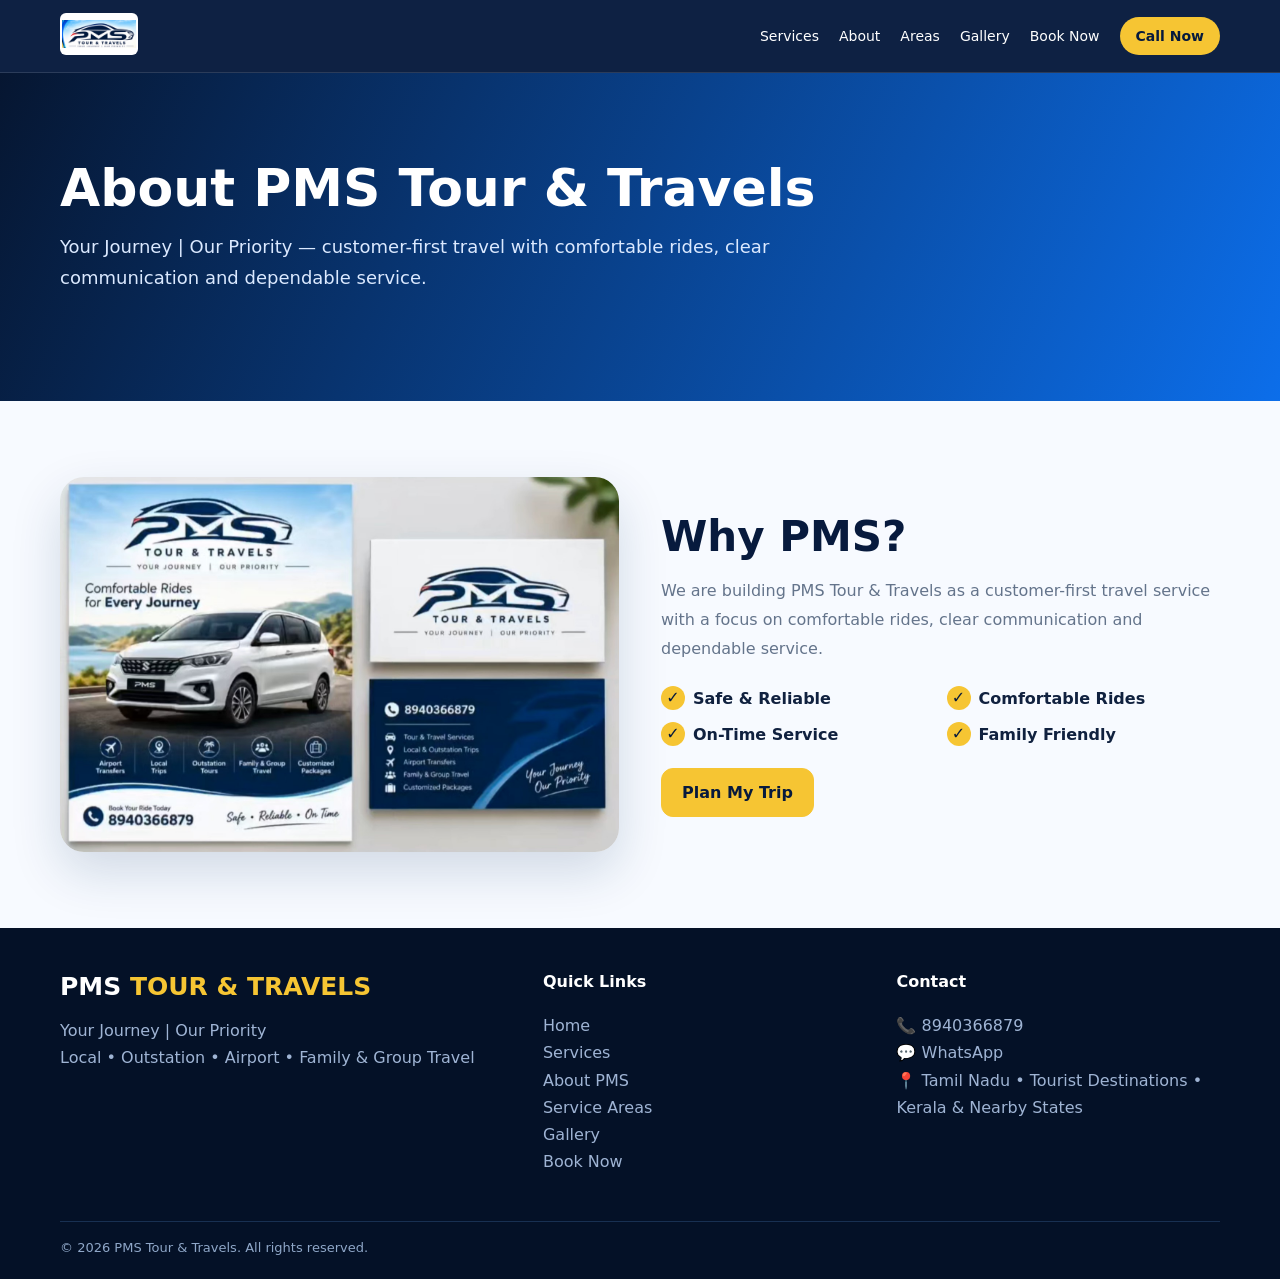
==== about.html @ 0fd35e4d "Add files via upload" ====
<!doctype html><html lang="en"><head><meta charset="utf-8"><meta name="viewport" content="width=device-width, initial-scale=1"><meta name="theme-color" content="#071a3d"><link rel="stylesheet" href="style.css"><link rel="icon" href="assets/pms-logo.png"><title>PMS Tour & Travels | About</title><meta name="description" content="PMS Tour & Travels — Your Journey | Our Priority"></head><body><header><nav class="container"><a href="index.html"><img class="brand-mark" src="assets/pms-logo.png" alt="PMS Tour & Travels logo"></a><div class="links"><a href="services.html">Services</a><a href="about.html">About</a><a href="areas.html">Areas</a><a href="gallery.html">Gallery</a><a href="booking.html">Book Now</a><a class="nav-cta" href="tel:+918940366879">Call Now</a></div><a class="nav-cta mobile-menu" href="booking.html">Book</a></nav></header><main><section class="page-hero"><div class="container"><h1>About PMS Tour & Travels</h1><p>Your Journey | Our Priority — customer-first travel with comfortable rides, clear communication and dependable service.</p></div></section><section><div class="container about"><img src="assets/pms-brand-collage.png" alt="PMS Tour & Travels branding and vehicle"><div><h2>Why PMS?</h2><p>We are building PMS Tour & Travels as a customer-first travel service with a focus on comfortable rides, clear communication and dependable service.</p><div class="ticks"><div class="tick">Safe & Reliable</div><div class="tick">Comfortable Rides</div><div class="tick">On-Time Service</div><div class="tick">Family Friendly</div></div><a class="btn btn-primary" href="booking.html">Plan My Trip</a></div></div></section></main><footer><div class="container footer-grid"><div><div class="footer-brand">PMS <span>TOUR & TRAVELS</span></div><p>Your Journey | Our Priority<br>Local • Outstation • Airport • Family & Group Travel</p></div><div><h4>Quick Links</h4><p><a href="index.html">Home</a><br><a href="services.html">Services</a><br><a href="about.html">About PMS</a><br><a href="areas.html">Service Areas</a><br><a href="gallery.html">Gallery</a><br><a href="booking.html">Book Now</a></p></div><div><h4>Contact</h4><p>📞 <a href="tel:+918940366879">8940366879</a><br>💬 <a href="https://wa.me/918940366879" target="_blank">WhatsApp</a><br>📍 Tamil Nadu • Tourist Destinations • Kerala & Nearby States</p></div></div><div class="container footer-bottom">© <span id="year"></span> PMS Tour & Travels. All rights reserved.</div></footer><script>document.getElementById('year').textContent=new Date().getFullYear();</script></body></html>
---- style.css ----
:root{--navy:#071a3d;--blue:#075be6;--gold:#f6c533;--white:#fff;--muted:#64748b;--bg:#f7faff;--line:#dce7f7}*{box-sizing:border-box}html{scroll-behavior:smooth}body{margin:0;font-family:Inter,system-ui,-apple-system,Segoe UI,Roboto,Arial,sans-serif;color:#10213f;background:var(--bg)}a{text-decoration:none;color:inherit}.container{width:min(1160px,92%);margin:auto}header{position:sticky;top:0;z-index:20;background:rgba(7,26,61,.97);backdrop-filter:blur(10px);color:#fff;border-bottom:1px solid rgba(255,255,255,.12)}nav{min-height:72px;display:flex;align-items:center;justify-content:space-between;gap:20px}.brand-mark{width:78px;height:42px;object-fit:contain;border-radius:6px;background:#fff;padding:2px}.links{display:flex;gap:20px;align-items:center;font-size:14px}.links a:hover{color:var(--gold)}.nav-cta{padding:11px 16px;border-radius:999px;background:var(--gold);color:var(--navy);font-weight:800}.hero{min-height:620px;display:flex;align-items:center;background:linear-gradient(115deg,#061631,#0a2b65 48%,#0c6eea);color:#fff}.hero-grid{display:grid;grid-template-columns:1.05fr .95fr;gap:36px;align-items:center}.eyebrow{color:var(--gold);font-weight:900;letter-spacing:2px;text-transform:uppercase;font-size:13px}h1{font-size:clamp(42px,6vw,72px);line-height:.98;margin:12px 0 18px}.hero h1 span{color:var(--gold)}.hero p{font-size:18px;line-height:1.65;color:#dbe9ff;max-width:600px}.buttons{display:flex;flex-wrap:wrap;gap:12px;margin-top:26px}.btn{display:inline-flex;align-items:center;justify-content:center;padding:14px 20px;border-radius:12px;font-weight:900;border:1px solid rgba(255,255,255,.22)}.btn-primary{background:var(--gold);color:var(--navy);border-color:var(--gold)}.btn-dark{background:#fff;color:var(--navy)}.hero-card{background:#fff;border-radius:28px;padding:12px;box-shadow:0 30px 80px rgba(0,0,0,.3)}.hero-card img{width:100%;display:block;border-radius:20px}section{padding:76px 0}.page-hero{padding:90px 0;background:linear-gradient(115deg,#061631,#0c6eea);color:#fff}.page-hero h1{font-size:52px;margin:0 0 12px}.page-hero p{max-width:720px;color:#dbe9ff;font-size:18px;line-height:1.7}.section-head{text-align:center;max-width:760px;margin:0 auto 38px}.section-head h2{font-size:38px;margin:0 0 10px;color:var(--navy)}.section-head p{color:var(--muted);line-height:1.7}.grid{display:grid;grid-template-columns:repeat(3,1fr);gap:18px}.card{background:#fff;border:1px solid var(--line);border-radius:18px;padding:24px;box-shadow:0 10px 30px rgba(15,48,92,.06)}.icon{font-size:30px}.card h3{margin:12px 0 7px}.card p{color:var(--muted);line-height:1.55;font-size:14px}.dark{background:var(--navy);color:#fff}.dark .section-head h2{color:#fff}.dark .section-head p{color:#bcd0ef}.dark .card{background:#0d2854;border-color:#173d75;color:#fff}.dark .card p{color:#c2d2eb}.about{display:grid;grid-template-columns:1fr 1fr;gap:42px;align-items:center}.about img{width:100%;border-radius:24px;box-shadow:0 20px 50px rgba(15,48,92,.16)}.about h2{font-size:42px;color:var(--navy);margin:0 0 14px}.about p{line-height:1.8;color:var(--muted)}.ticks{display:grid;grid-template-columns:1fr 1fr;gap:12px;margin:22px 0}.tick{font-weight:800}.tick:before{content:"✓";display:inline-grid;place-items:center;width:24px;height:24px;background:var(--gold);color:var(--navy);border-radius:50%;margin-right:8px}.booking{display:grid;grid-template-columns:.8fr 1.2fr;gap:26px;align-items:stretch}.booking-info{background:linear-gradient(145deg,#071a3d,#0b57c9);color:#fff;border-radius:24px;padding:34px}.booking-info h2{font-size:38px;margin:0 0 10px}.booking-info p{color:#cfe0fb;line-height:1.7}.contact-box{margin-top:24px;padding:18px;border:1px solid rgba(255,255,255,.16);border-radius:16px}.contact-box strong{font-size:24px;color:var(--gold)}form{background:#fff;border:1px solid var(--line);border-radius:24px;padding:28px;display:grid;grid-template-columns:1fr 1fr;gap:16px;box-shadow:0 14px 40px rgba(15,48,92,.07)}label{font-weight:800;font-size:13px;color:var(--navy)}input,select,textarea{width:100%;margin-top:7px;border:1px solid #ccd9eb;border-radius:11px;padding:13px;font:inherit;background:#fbfdff}textarea{min-height:100px;resize:vertical}.full{grid-column:1/-1}.submit{grid-column:1/-1;border:0;background:var(--blue);color:#fff;font-weight:900;padding:15px;border-radius:12px;font-size:16px;cursor:pointer}.gallery{display:grid;grid-template-columns:2fr 1fr;gap:18px}.gallery img{width:100%;height:100%;object-fit:cover;border-radius:18px;border:1px solid var(--line)}.gallery .large{min-height:420px}.gallery .small{min-height:200px}.cta{background:linear-gradient(90deg,#071a3d,#075be6);color:#fff;border-radius:28px;padding:36px;display:flex;justify-content:space-between;align-items:center;gap:24px}.cta h2{margin:0;font-size:34px}.cta p{color:#dbe9ff;margin:8px 0 0}footer{background:#041127;color:#d7e4f8;padding:44px 0 24px}.footer-grid{display:grid;grid-template-columns:1.4fr 1fr 1fr;gap:30px}.footer-brand{font-size:25px;font-weight:900;color:#fff}.footer-brand span{color:var(--gold)}footer p{line-height:1.7;color:#9fb4d4}footer h4{color:#fff;margin-top:0}.footer-bottom{border-top:1px solid #183052;margin-top:30px;padding-top:18px;font-size:13px;color:#8fa7c8}.mobile-menu{display:none}.lang{border:1px solid rgba(255,255,255,.25);background:transparent;color:#fff;padding:9px 10px;border-radius:9px}@media(max-width:900px){.hero-grid,.about,.booking{grid-template-columns:1fr}.grid{grid-template-columns:repeat(2,1fr)}.links{display:none}.mobile-menu{display:block}.hero{padding:65px 0}.gallery{grid-template-columns:1fr}.footer-grid{grid-template-columns:1fr}.cta{display:block}.cta .btn{margin-top:18px}}@media(max-width:560px){.grid{grid-template-columns:1fr}form{grid-template-columns:1fr}.full,.submit{grid-column:auto}.ticks{grid-template-columns:1fr}.hero-card{order:-1}.nav-cta{display:none}h1{font-size:48px}.section-head h2,.about h2{font-size:32px}.page-hero h1{font-size:40px}}
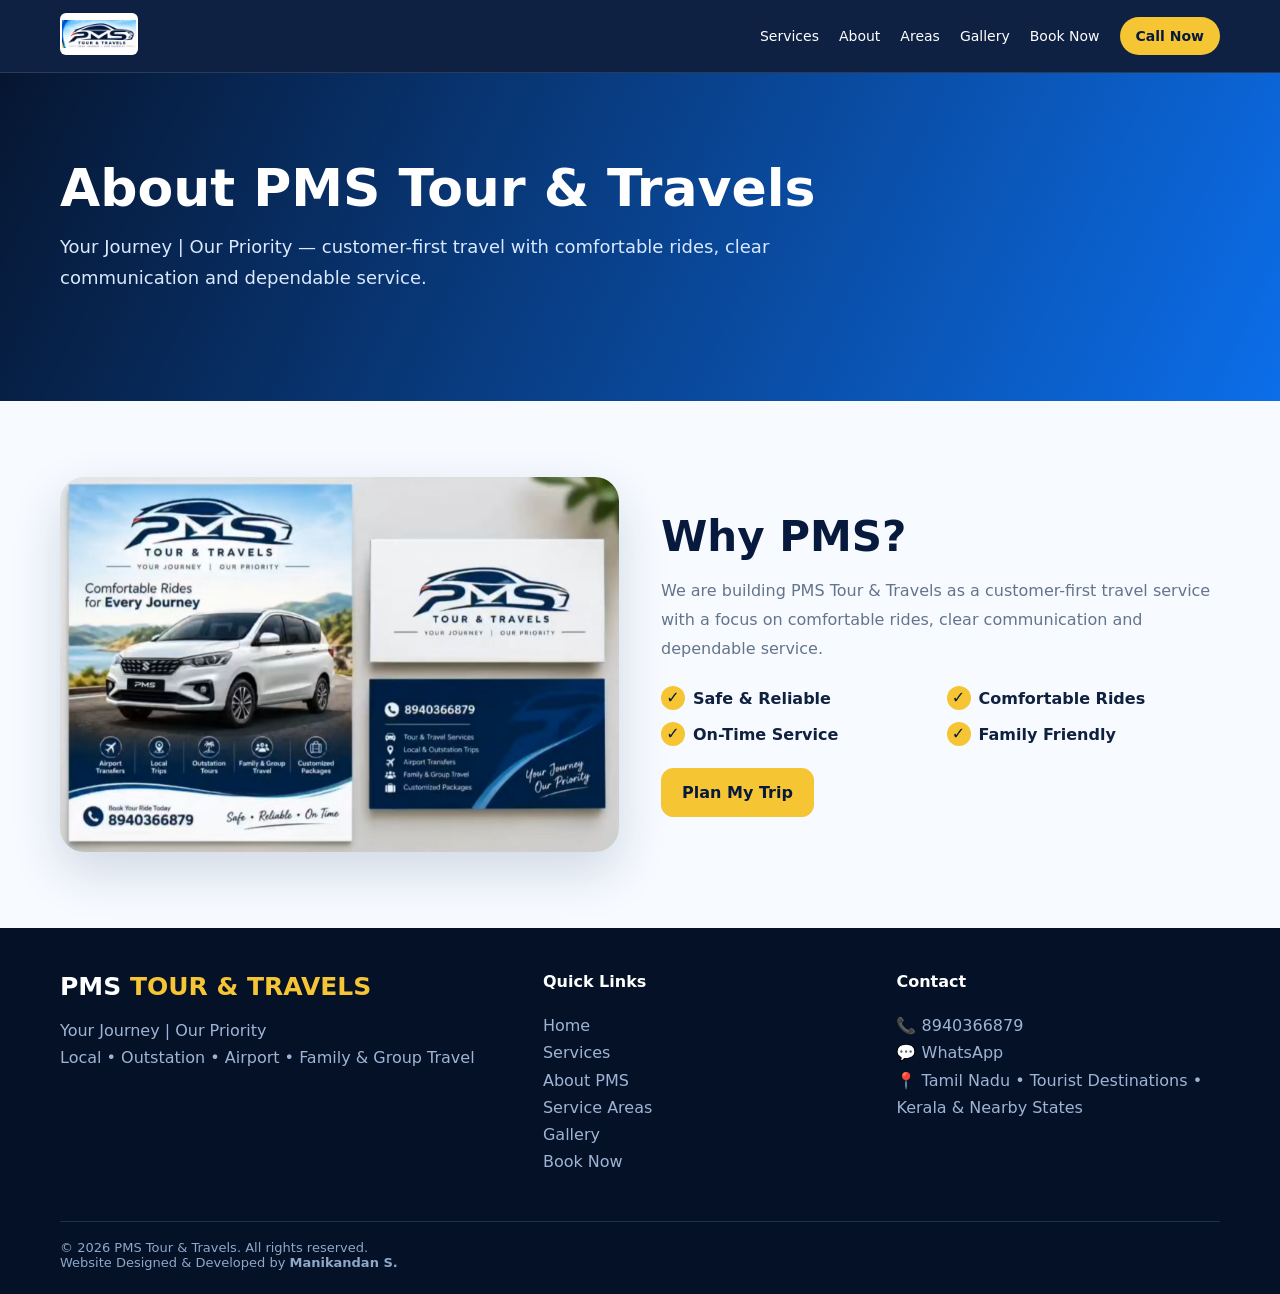
==== commit 8f94eba8: "Enhance footer with designer credit and copyright year Added a footer with designer credit and updat" ====
--- a/about.html
+++ b/about.html
@@ -1 +1,5 @@
-<!doctype html><html lang="en"><head><meta charset="utf-8"><meta name="viewport" content="width=device-width, initial-scale=1"><meta name="theme-color" content="#071a3d"><link rel="stylesheet" href="style.css"><link rel="icon" href="assets/pms-logo.png"><title>PMS Tour & Travels | About</title><meta name="description" content="PMS Tour & Travels — Your Journey | Our Priority"></head><body><header><nav class="container"><a href="index.html"><img class="brand-mark" src="assets/pms-logo.png" alt="PMS Tour & Travels logo"></a><div class="links"><a href="services.html">Services</a><a href="about.html">About</a><a href="areas.html">Areas</a><a href="gallery.html">Gallery</a><a href="booking.html">Book Now</a><a class="nav-cta" href="tel:+918940366879">Call Now</a></div><a class="nav-cta mobile-menu" href="booking.html">Book</a></nav></header><main><section class="page-hero"><div class="container"><h1>About PMS Tour & Travels</h1><p>Your Journey | Our Priority — customer-first travel with comfortable rides, clear communication and dependable service.</p></div></section><section><div class="container about"><img src="assets/pms-brand-collage.png" alt="PMS Tour & Travels branding and vehicle"><div><h2>Why PMS?</h2><p>We are building PMS Tour & Travels as a customer-first travel service with a focus on comfortable rides, clear communication and dependable service.</p><div class="ticks"><div class="tick">Safe & Reliable</div><div class="tick">Comfortable Rides</div><div class="tick">On-Time Service</div><div class="tick">Family Friendly</div></div><a class="btn btn-primary" href="booking.html">Plan My Trip</a></div></div></section></main><footer><div class="container footer-grid"><div><div class="footer-brand">PMS <span>TOUR & TRAVELS</span></div><p>Your Journey | Our Priority<br>Local • Outstation • Airport • Family & Group Travel</p></div><div><h4>Quick Links</h4><p><a href="index.html">Home</a><br><a href="services.html">Services</a><br><a href="about.html">About PMS</a><br><a href="areas.html">Service Areas</a><br><a href="gallery.html">Gallery</a><br><a href="booking.html">Book Now</a></p></div><div><h4>Contact</h4><p>📞 <a href="tel:+918940366879">8940366879</a><br>💬 <a href="https://wa.me/918940366879" target="_blank">WhatsApp</a><br>📍 Tamil Nadu • Tourist Destinations • Kerala & Nearby States</p></div></div><div class="container footer-bottom">© <span id="year"></span> PMS Tour & Travels. All rights reserved.</div></footer><script>document.getElementById('year').textContent=new Date().getFullYear();</script></body></html>+<!doctype html><html lang="en"><head><meta charset="utf-8"><meta name="viewport" content="width=device-width, initial-scale=1"><meta name="theme-color" content="#071a3d"><link rel="stylesheet" href="style.css"><link rel="icon" href="assets/pms-logo.png"><title>PMS Tour & Travels | About</title><meta name="description" content="PMS Tour & Travels — Your Journey | Our Priority"></head><body><header><nav class="container"><a href="index.html"><img class="brand-mark" src="assets/pms-logo.png" alt="PMS Tour & Travels logo"></a><div class="links"><a href="services.html">Services</a><a href="about.html">About</a><a href="areas.html">Areas</a><a href="gallery.html">Gallery</a><a href="booking.html">Book Now</a><a class="nav-cta" href="tel:+918940366879">Call Now</a></div><a class="nav-cta mobile-menu" href="booking.html">Book</a></nav></header><main><section class="page-hero"><div class="container"><h1>About PMS Tour & Travels</h1><p>Your Journey | Our Priority — customer-first travel with comfortable rides, clear communication and dependable service.</p></div></section><section><div class="container about"><img src="assets/pms-brand-collage.png" alt="PMS Tour & Travels branding and vehicle"><div><h2>Why PMS?</h2><p>We are building PMS Tour & Travels as a customer-first travel service with a focus on comfortable rides, clear communication and dependable service.</p><div class="ticks"><div class="tick">Safe & Reliable</div><div class="tick">Comfortable Rides</div><div class="tick">On-Time Service</div><div class="tick">Family Friendly</div></div><a class="btn btn-primary" href="booking.html">Plan My Trip</a></div></div></section></main><footer><div class="container footer-grid"><div><div class="footer-brand">PMS <span>TOUR & TRAVELS</span></div><p>Your Journey | Our Priority<br>Local • Outstation • Airport • Family & Group Travel</p></div><div><h4>Quick Links</h4><p><a href="index.html">Home</a><br><a href="services.html">Services</a><br><a href="about.html">About PMS</a><br><a href="areas.html">Service Areas</a><br><a href="gallery.html">Gallery</a><br><a href="booking.html">Book Now</a></p></div><div><h4>Contact</h4><p>📞 <a href="tel:+918940366879">8940366879</a><br>💬 <a href="https://wa.me/918940366879" target="_blank">WhatsApp</a><br>📍 Tamil Nadu • Tourist Destinations • Kerala & Nearby States</p></div></div><div class="container footer-bottom">
+  © <span id="year"></span> PMS Tour & Travels. All rights reserved.
+  <br>
+  <span>Website Designed &amp; Developed by <strong>Manikandan S.</strong></span>
+</div></footer><script>document.getElementById('year').textContent=new Date().getFullYear();</script></body></html>
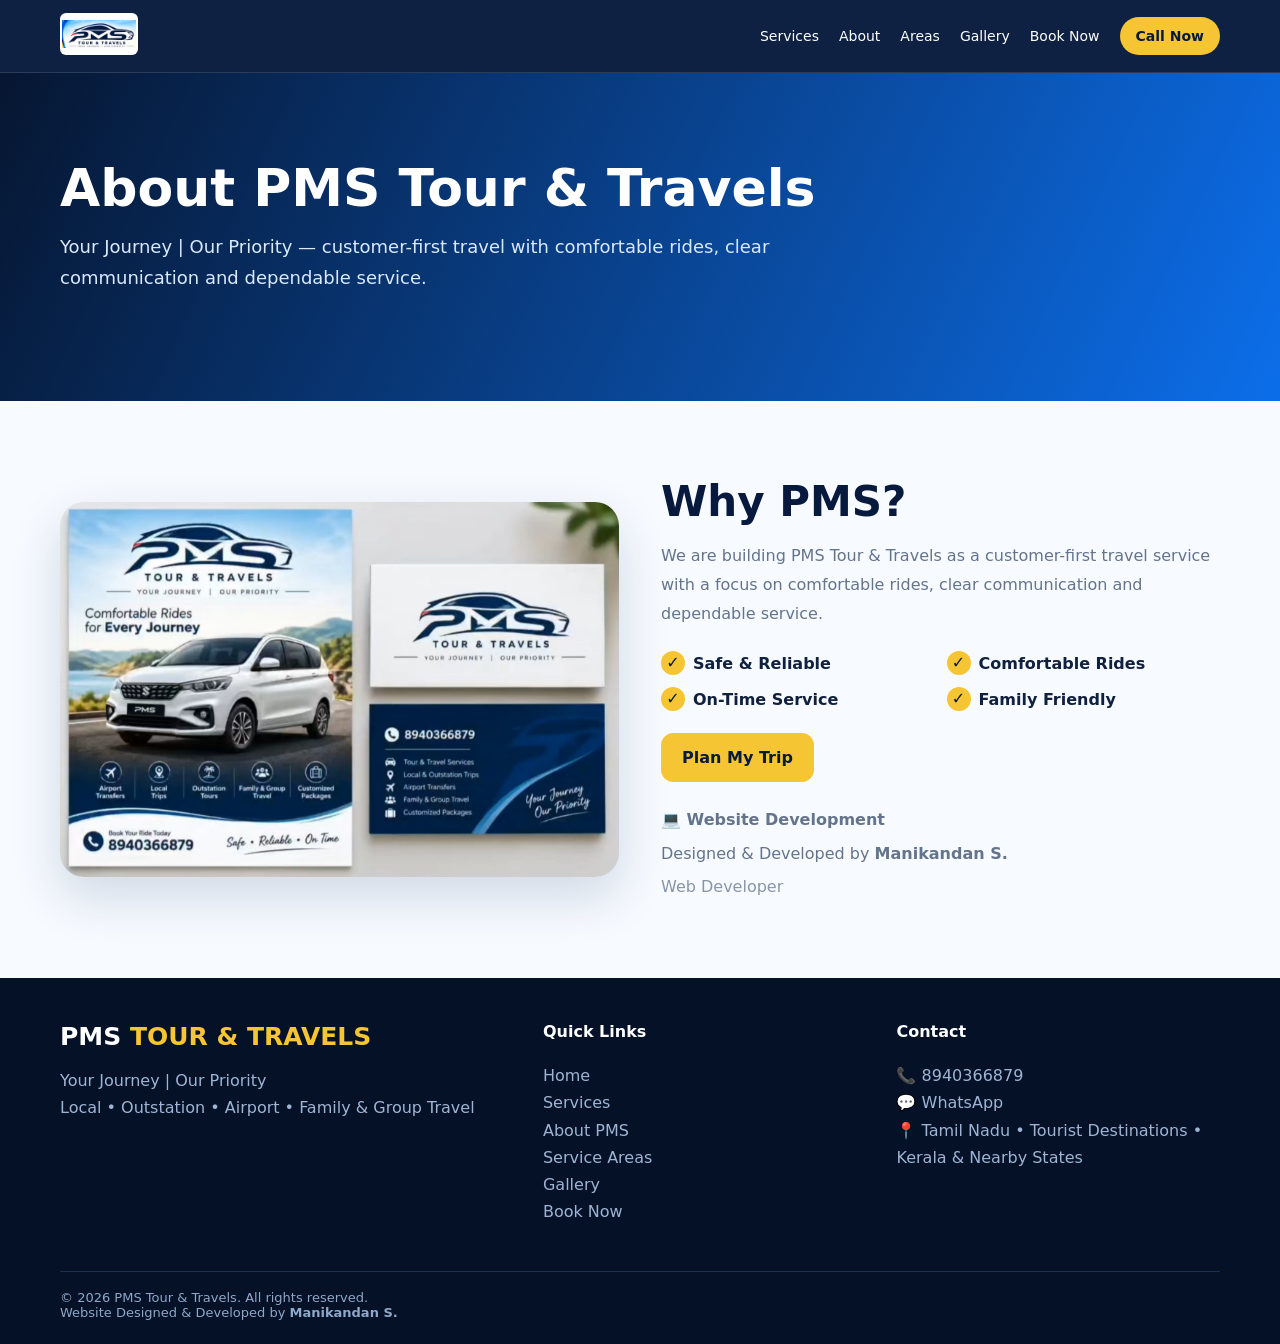
==== commit 7d2a39d7: "Add website credit to footer in about.html Added website development credit and updated footer." ====
--- a/about.html
+++ b/about.html
@@ -1,4 +1,8 @@
-<!doctype html><html lang="en"><head><meta charset="utf-8"><meta name="viewport" content="width=device-width, initial-scale=1"><meta name="theme-color" content="#071a3d"><link rel="stylesheet" href="style.css"><link rel="icon" href="assets/pms-logo.png"><title>PMS Tour & Travels | About</title><meta name="description" content="PMS Tour & Travels — Your Journey | Our Priority"></head><body><header><nav class="container"><a href="index.html"><img class="brand-mark" src="assets/pms-logo.png" alt="PMS Tour & Travels logo"></a><div class="links"><a href="services.html">Services</a><a href="about.html">About</a><a href="areas.html">Areas</a><a href="gallery.html">Gallery</a><a href="booking.html">Book Now</a><a class="nav-cta" href="tel:+918940366879">Call Now</a></div><a class="nav-cta mobile-menu" href="booking.html">Book</a></nav></header><main><section class="page-hero"><div class="container"><h1>About PMS Tour & Travels</h1><p>Your Journey | Our Priority — customer-first travel with comfortable rides, clear communication and dependable service.</p></div></section><section><div class="container about"><img src="assets/pms-brand-collage.png" alt="PMS Tour & Travels branding and vehicle"><div><h2>Why PMS?</h2><p>We are building PMS Tour & Travels as a customer-first travel service with a focus on comfortable rides, clear communication and dependable service.</p><div class="ticks"><div class="tick">Safe & Reliable</div><div class="tick">Comfortable Rides</div><div class="tick">On-Time Service</div><div class="tick">Family Friendly</div></div><a class="btn btn-primary" href="booking.html">Plan My Trip</a></div></div></section></main><footer><div class="container footer-grid"><div><div class="footer-brand">PMS <span>TOUR & TRAVELS</span></div><p>Your Journey | Our Priority<br>Local • Outstation • Airport • Family & Group Travel</p></div><div><h4>Quick Links</h4><p><a href="index.html">Home</a><br><a href="services.html">Services</a><br><a href="about.html">About PMS</a><br><a href="areas.html">Service Areas</a><br><a href="gallery.html">Gallery</a><br><a href="booking.html">Book Now</a></p></div><div><h4>Contact</h4><p>📞 <a href="tel:+918940366879">8940366879</a><br>💬 <a href="https://wa.me/918940366879" target="_blank">WhatsApp</a><br>📍 Tamil Nadu • Tourist Destinations • Kerala & Nearby States</p></div></div><div class="container footer-bottom">
+<!doctype html><html lang="en"><head><meta charset="utf-8"><meta name="viewport" content="width=device-width, initial-scale=1"><meta name="theme-color" content="#071a3d"><link rel="stylesheet" href="style.css"><link rel="icon" href="assets/pms-logo.png"><title>PMS Tour & Travels | About</title><meta name="description" content="PMS Tour & Travels — Your Journey | Our Priority"></head><body><header><nav class="container"><a href="index.html"><img class="brand-mark" src="assets/pms-logo.png" alt="PMS Tour & Travels logo"></a><div class="links"><a href="services.html">Services</a><a href="about.html">About</a><a href="areas.html">Areas</a><a href="gallery.html">Gallery</a><a href="booking.html">Book Now</a><a class="nav-cta" href="tel:+918940366879">Call Now</a></div><a class="nav-cta mobile-menu" href="booking.html">Book</a></nav></header><main><section class="page-hero"><div class="container"><h1>About PMS Tour & Travels</h1><p>Your Journey | Our Priority — customer-first travel with comfortable rides, clear communication and dependable service.</p></div></section><section><div class="container about"><img src="assets/pms-brand-collage.png" alt="PMS Tour & Travels branding and vehicle"><div><h2>Why PMS?</h2><p>We are building PMS Tour & Travels as a customer-first travel service with a focus on comfortable rides, clear communication and dependable service.</p><div class="ticks"><div class="tick">Safe & Reliable</div><div class="tick">Comfortable Rides</div><div class="tick">On-Time Service</div><div class="tick">Family Friendly</div></div><a class="btn btn-primary" href="booking.html">Plan My Trip</a><div style="margin-top:24px;">
+  <p style="margin:0;font-weight:600;">💻 Website Development</p>
+  <p style="margin:6px 0 0;">Designed &amp; Developed by <strong>Manikandan S.</strong></p>
+  <p style="margin:4px 0 0;opacity:.75;">Web Developer</p>
+</div></div></div></section></main><footer><div class="container footer-grid"><div><div class="footer-brand">PMS <span>TOUR & TRAVELS</span></div><p>Your Journey | Our Priority<br>Local • Outstation • Airport • Family & Group Travel</p></div><div><h4>Quick Links</h4><p><a href="index.html">Home</a><br><a href="services.html">Services</a><br><a href="about.html">About PMS</a><br><a href="areas.html">Service Areas</a><br><a href="gallery.html">Gallery</a><br><a href="booking.html">Book Now</a></p></div><div><h4>Contact</h4><p>📞 <a href="tel:+918940366879">8940366879</a><br>💬 <a href="https://wa.me/918940366879" target="_blank">WhatsApp</a><br>📍 Tamil Nadu • Tourist Destinations • Kerala & Nearby States</p></div></div><div class="container footer-bottom">
   © <span id="year"></span> PMS Tour & Travels. All rights reserved.
   <br>
   <span>Website Designed &amp; Developed by <strong>Manikandan S.</strong></span>
